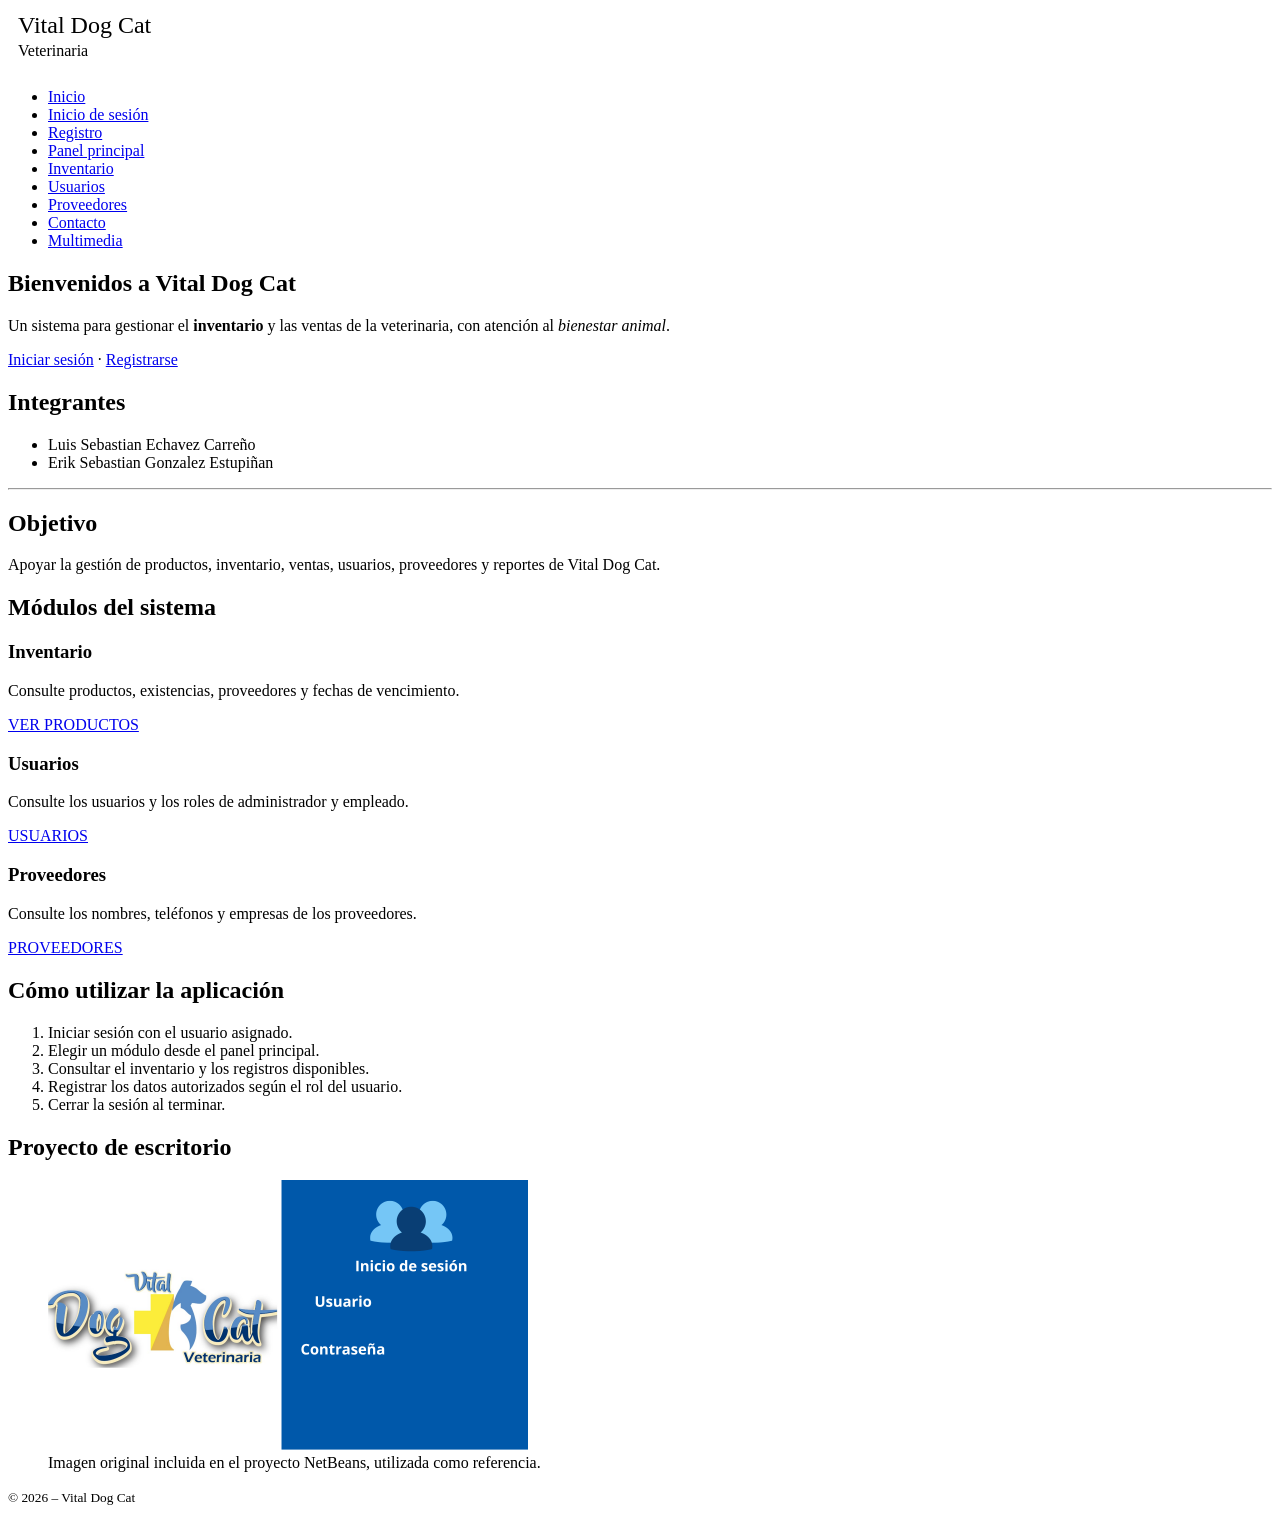
==== frontend/index.html @ f1f75555 "Maqueta las pantallas HTML de Vital Dog Cat" ====
<!DOCTYPE html>
<html lang="es">
  <head>
    <meta charset="UTF-8">
    <meta name="viewport" content="width=device-width, initial-scale=1.0">
    <title>Inicio | Vital Dog Cat</title>
  </head>
  <body>
    <!-- Encabezado y navegación principal -->
    <header id="encabezado" class="encabezado">
      <a href="index.html"><img src="img/logo.svg" alt="Vital Dog Cat: volver al inicio" width="240" height="60"></a>
      <nav aria-label="Navegación principal">
        <ul>
          <li><a href="index.html" aria-current="page">Inicio</a></li>
          <li><a href="login.html">Inicio de sesión</a></li>
          <li><a href="registro.html">Registro</a></li>
          <li><a href="admin.html">Panel principal</a></li>
          <li><a href="inventario.html">Inventario</a></li>
          <li><a href="usuarios.html">Usuarios</a></li>
          <li><a href="proveedores.html">Proveedores</a></li>
          <li><a href="contacto.html">Contacto</a></li>
          <li><a href="multimedia.html">Multimedia</a></li>
        </ul>
      </nav>
    </header>
    <!-- Contenido principal -->
    <main id="contenido" class="contenido">
      <section id="bienvenida" class="seccion-bienvenida">
        <h1>Bienvenidos a Vital Dog Cat</h1>
        <p>Un sistema para gestionar el <strong>inventario</strong> y las ventas de la veterinaria, con atención al <em>bienestar animal</em>.</p>
        <p><a href="login.html">Iniciar sesión</a> · <a href="registro.html">Registrarse</a></p>
      </section>
      <!-- Presentación del equipo -->
      <section id="integrantes" class="seccion-equipo">
        <h2>Integrantes</h2>
        <ul>
          <li>Luis Sebastian Echavez Carreño</li>
          <li>Erik Sebastian Gonzalez Estupiñan</li>
        </ul>
      </section>
      <hr>
      <section id="objetivo" class="seccion-objetivo">
        <h2>Objetivo</h2>
        <p>Apoyar la gestión de productos, inventario, ventas, usuarios, proveedores y reportes de Vital Dog Cat.</p>
      </section>
      <!-- Tres módulos con la misma estructura -->
      <section id="modulos" class="seccion-modulos">
        <h2>Módulos del sistema</h2>
        <article class="tarjeta-modulo">
          <h3>Inventario</h3>
          <p>Consulte productos, existencias, proveedores y fechas de vencimiento.</p>
          <a href="inventario.html">VER PRODUCTOS</a>
        </article>
        <article class="tarjeta-modulo">
          <h3>Usuarios</h3>
          <p>Consulte los usuarios y los roles de administrador y empleado.</p>
          <a href="usuarios.html">USUARIOS</a>
        </article>
        <article class="tarjeta-modulo">
          <h3>Proveedores</h3>
          <p>Consulte los nombres, teléfonos y empresas de los proveedores.</p>
          <a href="proveedores.html">PROVEEDORES</a>
        </article>
      </section>
      <section id="pasos" class="seccion-pasos">
        <h2>Cómo utilizar la aplicación</h2>
        <ol>
          <li>Iniciar sesión con el usuario asignado.</li>
          <li>Elegir un módulo desde el panel principal.</li>
          <li>Consultar el inventario y los registros disponibles.</li>
          <li>Registrar los datos autorizados según el rol del usuario.</li>
          <li>Cerrar la sesión al terminar.</li>
        </ol>
      </section>
      <section id="referencia" class="seccion-referencia">
        <h2>Proyecto de escritorio</h2>
        <figure>
          <img src="img/referencia-login.png" alt="Diseño original del inicio de sesión: logo de Vital Dog Cat a la izquierda y etiquetas de usuario y contraseña a la derecha" width="480" height="270">
          <figcaption>Imagen original incluida en el proyecto NetBeans, utilizada como referencia.</figcaption>
        </figure>
      </section>
    </main>
    <!-- Pie de página -->
    <footer class="pie-pagina">
      <p><small>&copy; 2026 – Vital Dog Cat</small></p>
    </footer>
  </body>
</html>
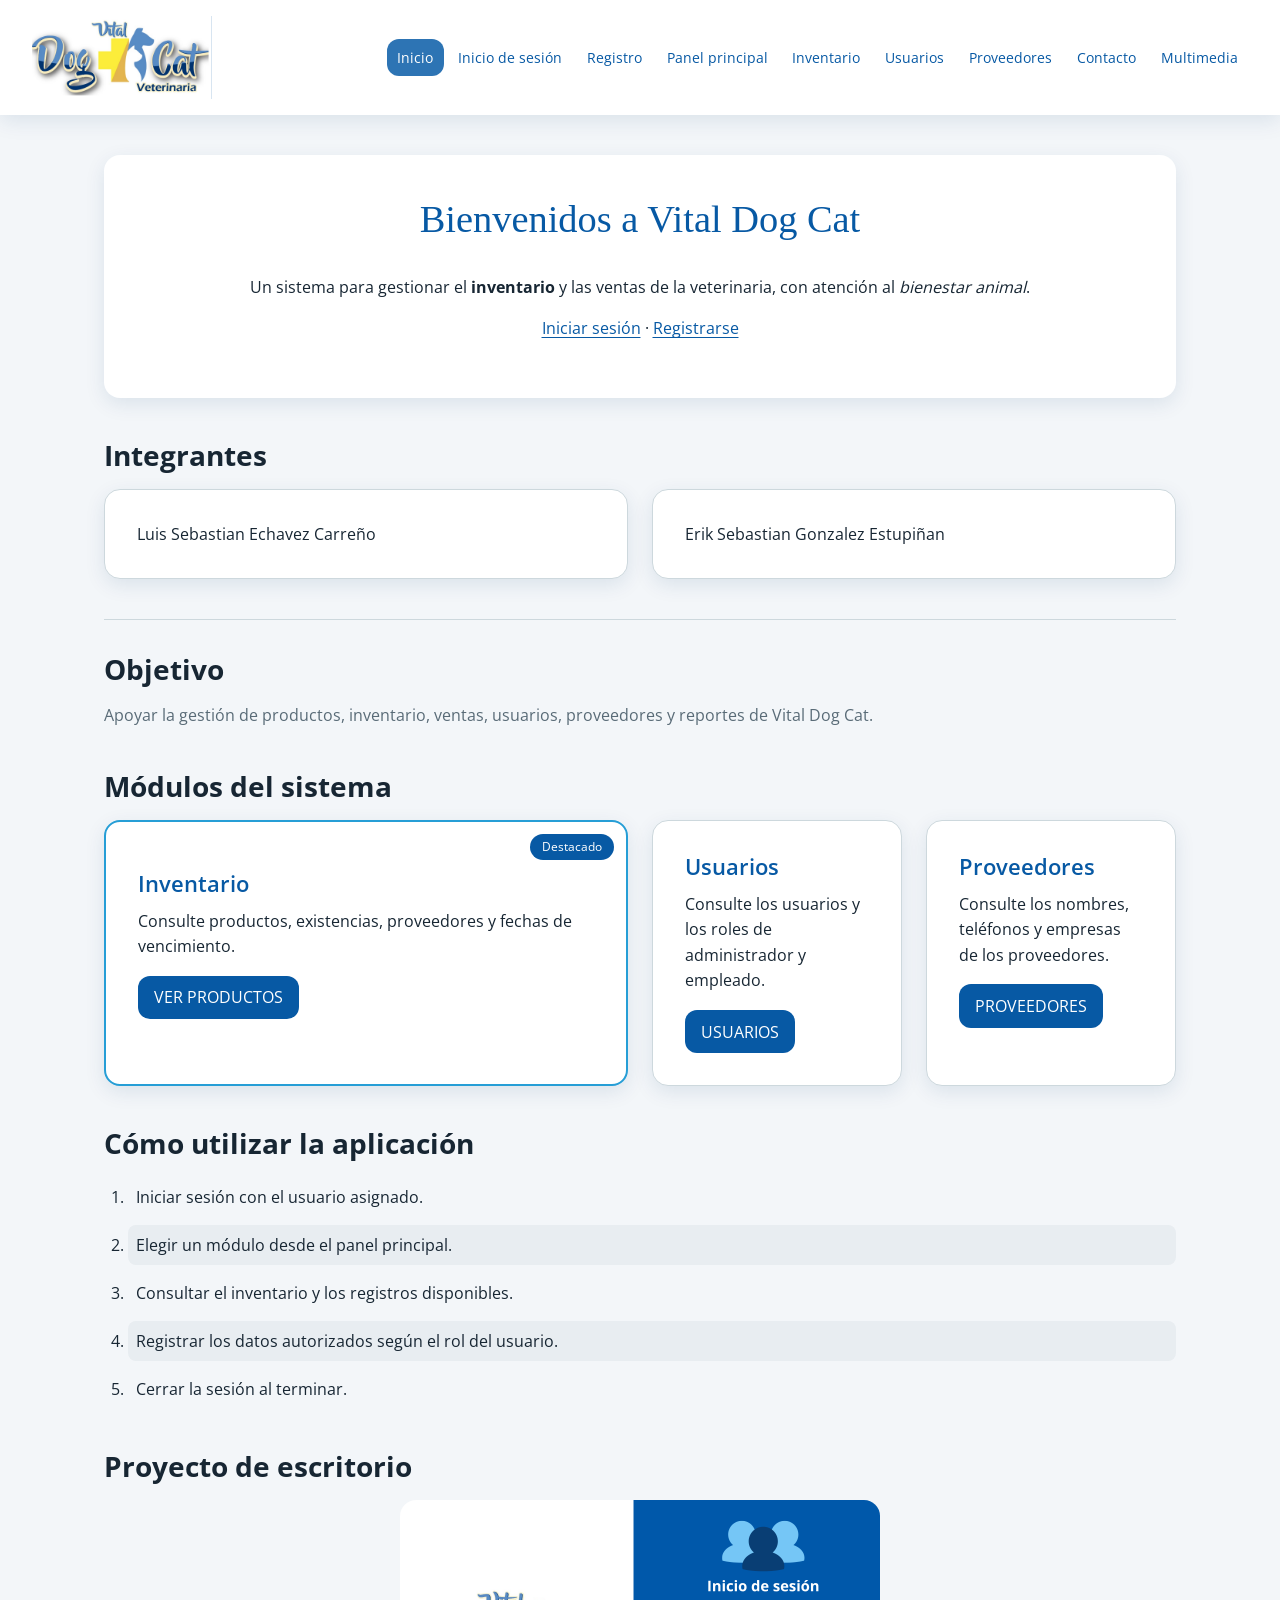
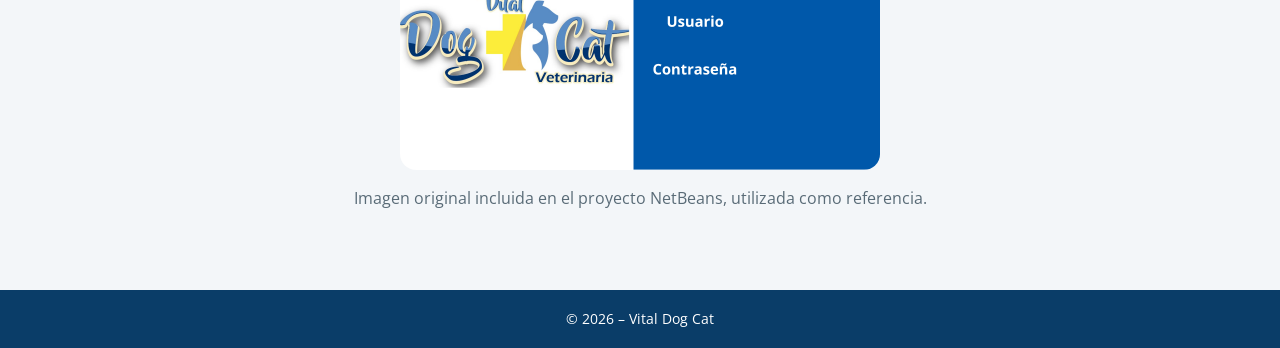
==== commit b85e06a0: "Aplica los estilos CSS del prototipo y los ejercicios de la guía" ====
--- a/frontend/index.html
+++ b/frontend/index.html
@@ -4,8 +4,12 @@
     <meta charset="UTF-8">
     <meta name="viewport" content="width=device-width, initial-scale=1.0">
     <title>Inicio | Vital Dog Cat</title>
+    <link rel="preconnect" href="https://fonts.googleapis.com">
+    <link rel="preconnect" href="https://fonts.gstatic.com" crossorigin>
+    <link rel="stylesheet" href="https://fonts.googleapis.com/css2?family=Open+Sans:wght@400;600;700&amp;display=swap">
+    <link rel="stylesheet" href="css/estilos.css">
   </head>
-  <body>
+  <body class="pagina pagina-publica">
     <!-- Encabezado y navegación principal -->
     <header id="encabezado" class="encabezado">
       <a href="index.html"><img src="img/logo.svg" alt="Vital Dog Cat: volver al inicio" width="240" height="60"></a>
@@ -33,9 +37,9 @@
       <!-- Presentación del equipo -->
       <section id="integrantes" class="seccion-equipo">
         <h2>Integrantes</h2>
-        <ul>
-          <li>Luis Sebastian Echavez Carreño</li>
-          <li>Erik Sebastian Gonzalez Estupiñan</li>
+        <ul class="lista-tarjetas">
+          <li class="tarjeta">Luis Sebastian Echavez Carreño</li>
+          <li class="tarjeta">Erik Sebastian Gonzalez Estupiñan</li>
         </ul>
       </section>
       <hr>
@@ -46,21 +50,24 @@
       <!-- Tres módulos con la misma estructura -->
       <section id="modulos" class="seccion-modulos">
         <h2>Módulos del sistema</h2>
-        <article class="tarjeta-modulo">
-          <h3>Inventario</h3>
-          <p>Consulte productos, existencias, proveedores y fechas de vencimiento.</p>
-          <a href="inventario.html">VER PRODUCTOS</a>
-        </article>
-        <article class="tarjeta-modulo">
-          <h3>Usuarios</h3>
-          <p>Consulte los usuarios y los roles de administrador y empleado.</p>
-          <a href="usuarios.html">USUARIOS</a>
-        </article>
-        <article class="tarjeta-modulo">
-          <h3>Proveedores</h3>
-          <p>Consulte los nombres, teléfonos y empresas de los proveedores.</p>
-          <a href="proveedores.html">PROVEEDORES</a>
-        </article>
+        <div class="galeria-modulos">
+          <article class="tarjeta tarjeta-modulo destacada">
+            <span class="insignia">Destacado</span>
+            <h3>Inventario</h3>
+            <p>Consulte productos, existencias, proveedores y fechas de vencimiento.</p>
+            <a href="inventario.html">VER PRODUCTOS</a>
+          </article>
+          <article class="tarjeta tarjeta-modulo">
+            <h3>Usuarios</h3>
+            <p>Consulte los usuarios y los roles de administrador y empleado.</p>
+            <a href="usuarios.html">USUARIOS</a>
+          </article>
+          <article class="tarjeta tarjeta-modulo">
+            <h3>Proveedores</h3>
+            <p>Consulte los nombres, teléfonos y empresas de los proveedores.</p>
+            <a href="proveedores.html">PROVEEDORES</a>
+          </article>
+        </div>
       </section>
       <section id="pasos" class="seccion-pasos">
         <h2>Cómo utilizar la aplicación</h2>
--- a/frontend/css/estilos.css
+++ b/frontend/css/estilos.css
@@ -0,0 +1,918 @@
+/* 1. RESET Y MODELO DE CAJA */
+*, *::before, *::after {
+  box-sizing: border-box;
+}
+* {
+  margin: 0;
+  padding: 0;
+}
+
+/* Open Sans: copia local de respaldo, distribuida bajo OFL. */
+@font-face {
+  font-family: "Open Sans Local";
+  src: url("../fonts/open-sans-latin-400-normal.woff2") format("woff2");
+  font-style: normal;
+  font-weight: 400;
+  font-display: swap;
+}
+@font-face {
+  font-family: "Open Sans Local";
+  src: url("../fonts/open-sans-latin-600-normal.woff2") format("woff2");
+  font-style: normal;
+  font-weight: 600;
+  font-display: swap;
+}
+@font-face {
+  font-family: "Open Sans Local";
+  src: url("../fonts/open-sans-latin-700-normal.woff2") format("woff2");
+  font-style: normal;
+  font-weight: 700;
+  font-display: swap;
+}
+
+/* 2. VARIABLES: tonos aproximados de las capturas del prototipo */
+:root {
+  --color-primario: #0759a4;
+  --color-secundario: #2aa6e6;
+  --color-menu: #0a3d68;
+  --color-activo: #2d74b4;
+  --color-texto: #172633;
+  --color-fondo: #f3f6f9;
+  --color-superficie: #ffffff;
+  --color-panel: #cdd8dd;
+  --color-campo: #eeeeec;
+  --color-borde: #269ed6;
+  --color-error: #d71920;
+  --color-exito: #207044;
+  --color-modal: #d9ddff;
+  --color-muted: #596b77;
+  --radio: 1rem;
+  --espacio: 1.5rem;
+  --sombra: 0 6px 20px rgb(10 61 104 / 10%);
+  --fuente-cuerpo: "Open Sans Local", "Open Sans", Arial, sans-serif;
+  --fuente-titulo: Georgia, "Times New Roman", serif;
+}
+
+/* 3. TIPOGRAFÍA, HERENCIA Y ELEMENTOS BASE */
+body {
+  background-color: var(--color-fondo);
+  color: var(--color-texto);
+  font-family: var(--fuente-cuerpo);
+  line-height: 1.5;
+}
+.pagina {
+  display: flex;
+  flex-direction: column;
+  min-height: 100vh;
+}
+h1, h2, h3 {
+  line-height: 1.25;
+}
+h1 {
+  font-family: var(--fuente-titulo);
+  font-size: clamp(1.75rem, 3vw, 2.75rem);
+  font-weight: 400;
+  text-align: center;
+  color: var(--color-primario);
+  margin-bottom: 2rem;
+}
+h2 {
+  font-size: 1.75rem;
+  font-weight: 700;
+  margin-bottom: 1rem;
+}
+h3 {
+  font-size: 1.35rem;
+  font-weight: 600;
+  margin-bottom: .75rem;
+}
+p {
+  font-size: 1rem;
+  font-weight: 400;
+  line-height: 1.6;
+  margin-bottom: 1rem;
+}
+small {
+  font-size: .875rem;
+}
+a {
+  color: var(--color-primario);
+  text-underline-offset: .2em;
+}
+a:hover {
+  color: var(--color-menu);
+}
+a:focus-visible, button:focus-visible, input:focus-visible,
+select:focus-visible, textarea:focus-visible {
+  outline: 3px solid var(--color-primario);
+  outline-offset: 4px;
+}
+img {
+  display: block;
+  max-width: 100%;
+  height: auto;
+}
+ul, ol {
+  padding-left: 1.5rem;
+}
+li {
+  margin-bottom: .5rem;
+}
+li:last-child {
+  margin-bottom: 0;
+}
+nav ul {
+  list-style: none;
+  padding: 0;
+}
+nav a {
+  display: inline-block;
+  text-decoration: none;
+  padding: .7rem 1rem;
+  border-radius: .75rem;
+}
+nav a:hover {
+  background-color: var(--color-panel);
+  color: var(--color-menu);
+}
+nav a[aria-current="page"] {
+  background-color: var(--color-activo);
+  color: var(--color-superficie);
+}
+.contenido {
+  width: min(1120px, 100%);
+  margin: 0 auto;
+  padding: 2.5rem var(--espacio);
+  flex: 1;
+  min-width: 0;
+}
+.contenido > section {
+  margin-bottom: 2.5rem;
+}
+.pie-pagina {
+  padding: 1rem var(--espacio);
+  background-color: var(--color-menu);
+  color: var(--color-superficie);
+  text-align: center;
+}
+.pie-pagina p {
+  margin: 0;
+}
+
+/* 4. ENCABEZADO STICKY Y FLEXBOX EN LAS PÁGINAS ACADÉMICAS */
+.encabezado {
+  position: sticky;
+  top: 0;
+  z-index: 20;
+  display: flex;
+  align-items: center;
+  justify-content: space-between;
+  gap: 1rem;
+  padding: 1rem 2rem;
+  background-color: var(--color-superficie);
+  color: var(--color-texto);
+  box-shadow: var(--sombra);
+}
+.encabezado > a {
+  flex: 0 0 180px;
+}
+.encabezado nav ul {
+  display: flex;
+  align-items: center;
+  justify-content: flex-end;
+  flex-wrap: wrap;
+  gap: .25rem;
+}
+.encabezado nav li {
+  margin: 0;
+}
+.pagina-publica .encabezado nav a {
+  padding: .5rem .65rem;
+  font-size: .875rem;
+}
+
+/* 5. TARJETAS: caja, insignia absolute y galería Grid */
+#bienvenida {
+  padding: 2.5rem;
+  border-radius: var(--radio);
+  background-color: var(--color-superficie);
+  box-shadow: var(--sombra);
+  text-align: center;
+}
+h2 + p {
+  color: var(--color-muted);
+}
+hr {
+  border: 0;
+  border-top: 1px solid var(--color-panel);
+  margin: 2rem 0;
+}
+.galeria-modulos {
+  display: grid;
+  grid-template-columns: repeat(auto-fit, minmax(250px, 1fr));
+  gap: var(--espacio);
+}
+.tarjeta {
+  position: relative;
+  padding: 2rem;
+  border: 1px solid var(--color-panel);
+  border-radius: var(--radio);
+  background-color: var(--color-superficie);
+  box-shadow: var(--sombra);
+}
+.tarjeta > h3 {
+  color: var(--color-primario);
+}
+.tarjeta.destacada {
+  grid-column: span 2;
+  border: 2px solid var(--color-borde);
+  padding-top: 3rem;
+}
+.insignia {
+  position: absolute;
+  top: .75rem;
+  right: .75rem;
+  padding: .25rem .75rem;
+  border-radius: 2rem;
+  background-color: var(--color-primario);
+  color: var(--color-superficie);
+  font-size: .75rem;
+}
+.tarjeta a {
+  display: inline-block;
+  padding: .6rem 1rem;
+  border-radius: .75rem;
+  background-color: var(--color-primario);
+  color: var(--color-superficie);
+  text-decoration: none;
+}
+.tarjeta a:hover {
+  background-color: var(--color-menu);
+}
+.seccion-pasos ol li:nth-child(even) {
+  background-color: #e8edf1;
+}
+.seccion-pasos li {
+  padding: .5rem;
+  border-radius: .5rem;
+}
+.seccion-equipo dd {
+  margin: 0 0 1rem 1rem;
+}
+figure img {
+  border-radius: var(--radio);
+  margin: 0 auto 1rem;
+}
+figcaption {
+  color: var(--color-muted);
+  text-align: center;
+}
+
+/* 6. PANEL: GRID CON ÁREAS Y MENÚ LATERAL FLEX */
+.pagina-sistema {
+  display: grid;
+  grid-template-columns: 240px minmax(0, 1fr);
+  grid-template-rows: auto 1fr auto;
+  grid-template-areas:
+    "encabezado encabezado"
+    "menu principal"
+    "menu pie";
+  background-color: var(--color-superficie);
+}
+.pagina-sistema > .encabezado {
+  grid-area: encabezado;
+  min-height: 96px;
+  justify-content: flex-end;
+  background-color: var(--color-primario);
+  color: var(--color-superficie);
+  box-shadow: none;
+}
+.pagina-sistema .encabezado p {
+  margin: 0;
+  font-family: var(--fuente-titulo);
+  font-size: clamp(1.25rem, 3vw, 2rem);
+}
+.menu-lateral {
+  grid-area: menu;
+  background-color: var(--color-menu);
+  padding: 2rem .5rem;
+}
+.menu {
+  position: sticky;
+  top: 120px;
+  display: flex;
+  flex-direction: column;
+  gap: 1rem;
+}
+.menu li {
+  margin: 0;
+}
+.menu a {
+  display: flex;
+  align-items: center;
+  gap: 1rem;
+  min-height: 60px;
+  width: 100%;
+  color: var(--color-superficie);
+  font-size: 1.15rem;
+  font-weight: 700;
+}
+.menu a:hover {
+  background-color: var(--color-activo);
+  color: var(--color-superficie);
+}
+.icono-menu {
+  width: 40px;
+  flex-shrink: 0;
+  text-align: center;
+  font-size: 2rem;
+  line-height: 1;
+}
+.menu li:nth-last-child(-n+2) .icono-menu {
+  color: #ff5b61;
+}
+.pagina-sistema > .contenido {
+  grid-area: principal;
+  position: relative;
+  padding: 2.5rem clamp(1.25rem, 6vw, 6rem);
+}
+.pagina-sistema h1 {
+  color: #111111;
+}
+.pagina-sistema > .pie-pagina {
+  grid-area: pie;
+  background-color: var(--color-superficie);
+  color: var(--color-muted);
+}
+.funciones ul {
+  display: grid;
+  grid-template-columns: repeat(2, minmax(0, 1fr));
+  gap: 1.25rem 3rem;
+  max-width: 680px;
+  margin: 0 auto;
+}
+.funciones li {
+  margin: 0;
+}
+.funciones a {
+  display: flex;
+  align-items: center;
+  justify-content: center;
+  min-height: 125px;
+  width: 100%;
+  padding: 1.5rem;
+  background-color: var(--color-secundario);
+  color: #062a45;
+  font-size: 1.5rem;
+  font-weight: 700;
+  text-align: center;
+}
+.funciones li:nth-child(2) a, .funciones li:nth-child(3) a {
+  background-color: var(--color-primario);
+  color: var(--color-superficie);
+}
+.funciones a:hover {
+  background-color: var(--color-menu);
+  color: var(--color-superficie);
+}
+.resumen-inventario {
+  margin: 2rem auto;
+  padding: 1.5rem;
+  border-radius: var(--radio);
+  background-color: var(--color-panel);
+}
+.resumen-inventario h2 {
+  font-size: 1rem;
+  text-align: center;
+  margin-bottom: 1.25rem;
+}
+.resumen-inventario dl {
+  display: grid;
+  grid-template-columns: repeat(3, minmax(0, 1fr));
+  gap: .5rem 1rem;
+  text-align: center;
+  font-weight: 700;
+}
+.resumen-inventario dt {
+  grid-row: 1;
+}
+.resumen-inventario dd {
+  grid-row: 2;
+}
+.boton-volver {
+  position: fixed;
+  bottom: 1.25rem;
+  right: 1.25rem;
+  z-index: 30;
+  display: flex;
+  align-items: center;
+  justify-content: center;
+  width: 48px;
+  height: 48px;
+  border: 3px double var(--color-superficie);
+  border-radius: 50%;
+  background-color: var(--color-menu);
+  color: var(--color-superficie);
+  text-decoration: none;
+  font-size: 2rem;
+}
+.boton-volver:hover {
+  background-color: var(--color-primario);
+  color: var(--color-superficie);
+}
+
+/* 7. TABLAS Y ACCIONES */
+.seccion-listado {
+  padding: 2rem;
+  background-color: var(--color-panel);
+  border-radius: 2rem;
+  overflow-x: auto;
+}
+table {
+  border-collapse: separate;
+  border-spacing: 0 .35rem;
+  width: 100%;
+  margin-bottom: 1.5rem;
+}
+caption {
+  text-align: left;
+  color: var(--color-muted);
+  font-size: .875rem;
+  margin-bottom: .5rem;
+}
+th, td {
+  padding: .8rem 1rem;
+  text-align: left;
+}
+th {
+  background-color: #c3c7c5;
+  color: #111111;
+  font-weight: 700;
+}
+tbody tr {
+  background-color: #e4e6e4;
+}
+tbody tr:nth-child(even) {
+  background-color: #d4d8d7;
+}
+th:first-child, td:first-child {
+  border-radius: 1rem 0 0 1rem;
+}
+th:last-child, td:last-child {
+  border-radius: 0 1rem 1rem 0;
+}
+td a, td button {
+  display: inline-block;
+  border: 2px solid var(--color-borde);
+  border-radius: .6rem;
+  padding: .25rem 1rem;
+  margin: .2rem;
+  background-color: var(--color-superficie);
+  color: var(--color-texto);
+  text-decoration: none;
+  font: inherit;
+  font-weight: 700;
+}
+
+/* 8. FORMULARIOS: CAJAS, FOCUS, BOTONES INLINE-BLOCK */
+form {
+  max-width: 640px;
+  margin: 0 auto;
+}
+fieldset {
+  min-width: 0;
+  border: 0;
+  padding: 0;
+}
+legend {
+  color: var(--color-muted);
+  font-size: .875rem;
+  margin-bottom: 1.25rem;
+}
+label {
+  display: block;
+  margin-bottom: .5rem;
+  font-weight: 600;
+}
+input, select, textarea {
+  width: 100%;
+  min-height: 54px;
+  border: 2px solid var(--color-borde);
+  border-radius: .75rem;
+  padding: .8rem 1rem;
+  background-color: var(--color-campo);
+  color: var(--color-texto);
+  font: inherit;
+}
+input::placeholder, textarea::placeholder {
+  color: var(--color-muted);
+}
+input:focus, select:focus, textarea:focus {
+  border-color: var(--color-primario);
+  background-color: var(--color-superficie);
+}
+input[type="radio"], input[type="checkbox"] {
+  width: 1.25rem;
+  min-height: 1.25rem;
+  accent-color: var(--color-primario);
+  vertical-align: middle;
+}
+input[type="radio"] + label, input[type="checkbox"] + label {
+  display: inline-block;
+  margin: .5rem 1rem .5rem .4rem;
+}
+button, .boton {
+  cursor: pointer;
+}
+.boton {
+  display: inline-block;
+  border: 0;
+  border-radius: .75rem;
+  padding: .85rem 1.5rem;
+  background-color: var(--color-secundario);
+  color: #062a45;
+  font: inherit;
+  font-weight: 700;
+  letter-spacing: .025em;
+  text-align: center;
+  text-transform: uppercase;
+  text-decoration: none;
+}
+.boton:hover {
+  background-color: var(--color-primario);
+  color: var(--color-superficie);
+}
+.boton:active {
+  transform: translateY(1px);
+}
+.boton-secundario {
+  background-color: var(--color-panel);
+}
+button:disabled {
+  cursor: not-allowed;
+  opacity: .6;
+}
+.pagina-sistema form .boton {
+  width: 100%;
+  margin-top: 1rem;
+  min-height: 64px;
+  font-size: 1.25rem;
+}
+.seccion-formulario {
+  padding: 2rem;
+  border-radius: var(--radio);
+  background-color: var(--color-superficie);
+}
+.seccion-formulario > h2 {
+  font-size: 1.25rem;
+}
+
+/* 9. LOGIN: DOS COLUMNAS, COLORES E IDENTIDAD DEL PROTOTIPO */
+.pagina-login {
+  display: grid;
+  grid-template-columns: minmax(0, 1fr) minmax(0, 1.05fr);
+  grid-template-rows: 1fr auto;
+  grid-template-areas: "marca acceso" "pie pie";
+  background-color: var(--color-superficie);
+}
+.pagina-login .encabezado {
+  grid-area: marca;
+  position: relative;
+  display: flex;
+  flex-direction: column;
+  justify-content: center;
+  padding: 3rem 1rem;
+  box-shadow: none;
+}
+.pagina-login .encabezado > a {
+  flex: 0 1 auto;
+  width: 100%;
+}
+.pagina-login .encabezado img {
+  width: 100%;
+}
+.pagina-login .contenido {
+  grid-area: acceso;
+  display: flex;
+  align-items: center;
+  justify-content: center;
+  padding: 2rem;
+  width: 100%;
+  background-color: var(--color-primario);
+  color: var(--color-superficie);
+}
+.pagina-login .seccion-formulario {
+  width: min(560px, 100%);
+  margin: 0;
+  padding: 0;
+  background-color: transparent;
+}
+.icono-acceso {
+  display: block;
+  width: 190px;
+  height: auto;
+  margin: 0 auto 1.5rem;
+}
+.personas-fondo {
+  fill: #77c8ef;
+}
+.persona-frente {
+  fill: var(--color-menu);
+}
+.pagina-login h1 {
+  font-family: var(--fuente-cuerpo);
+  font-size: 2.4rem;
+  font-weight: 700;
+  color: var(--color-superficie);
+}
+.pagina-login legend {
+  color: #dcefff;
+}
+.pagina-login form p:not(:last-child) {
+  margin-bottom: 1.75rem;
+}
+.pagina-login label {
+  font-size: 1.3rem;
+}
+.pagina-login input {
+  background-color: var(--color-superficie);
+  border-color: var(--color-superficie);
+  border-radius: 3rem;
+}
+.pagina-login .boton {
+  display: block;
+  width: 80%;
+  margin: 2rem auto 0;
+  border-radius: 3rem;
+  background-color: #77c8ef;
+  color: #072e4a;
+  font-size: 1.5rem;
+  text-transform: none;
+}
+.pagina-login .pie-pagina {
+  grid-area: pie;
+}
+
+/* 10. FORMULARIO SUPERPUESTO: RELATIVE + ABSOLUTE */
+.pagina-alta-usuario .contenido {
+  min-height: 650px;
+}
+.panel-superpuesto {
+  position: absolute;
+  top: 10rem;
+  left: 8%;
+  right: 8%;
+  z-index: 10;
+  padding: 2.5rem;
+  border: 2px solid #111111;
+  border-radius: 2rem;
+  background-color: var(--color-modal);
+  box-shadow: var(--sombra);
+}
+.panel-superpuesto form {
+  max-width: none;
+}
+.panel-superpuesto input, .panel-superpuesto select {
+  border: 2px solid #111111;
+  border-radius: 3rem;
+  background-color: var(--color-superficie);
+}
+.panel-superpuesto .boton {
+  display: block;
+  width: auto;
+  min-width: 180px;
+  margin: 1.5rem auto 0;
+  border-radius: 3rem;
+}
+.cierre-panel {
+  position: absolute;
+  top: .75rem;
+  right: .75rem;
+  margin: 0;
+}
+.cierre-panel a {
+  display: flex;
+  align-items: center;
+  justify-content: center;
+  width: 42px;
+  height: 42px;
+  border-radius: 50%;
+  background-color: var(--color-error);
+  color: var(--color-superficie);
+  text-decoration: none;
+  font-size: 2rem;
+}
+
+/* 11. MULTIMEDIA Y AJUSTES PARA PANTALLAS PEQUEÑAS */
+iframe {
+  display: block;
+  max-width: 100%;
+  border: 0;
+  border-radius: var(--radio);
+}
+.seccion-video, .seccion-mapa {
+  padding: 1.5rem;
+  background-color: var(--color-superficie);
+  border-radius: var(--radio);
+}
+@media (max-width: 900px) {
+  .pagina-publica .encabezado {
+    flex-direction: column;
+  }
+  .encabezado > a {
+    flex-basis: auto;
+  }
+  .encabezado nav ul {
+    justify-content: center;
+  }
+  .pagina-sistema {
+    grid-template-columns: 185px minmax(0, 1fr);
+  }
+  .menu a {
+    gap: .5rem;
+    padding: .6rem;
+    font-size: .9rem;
+  }
+  .icono-menu {
+    width: 28px;
+  }
+  .funciones ul {
+    gap: 1rem;
+  }
+  .funciones a {
+    font-size: 1rem;
+  }
+  .seccion-listado {
+    padding: 1rem;
+  }
+}
+@media (max-width: 600px) {
+  .encabezado {
+    padding: .75rem;
+  }
+  .contenido {
+    padding: 1.5rem 1rem;
+  }
+  #bienvenida {
+    padding: 1.5rem;
+  }
+  .galeria-modulos {
+    grid-template-columns: minmax(0, 1fr);
+  }
+  .tarjeta.destacada {
+    grid-column: auto;
+  }
+  .pagina-sistema {
+    grid-template-columns: minmax(0, 1fr);
+    grid-template-areas: "encabezado" "menu" "principal" "pie";
+    grid-template-rows: auto auto 1fr auto;
+  }
+  .pagina-sistema .encabezado {
+    min-height: 64px;
+  }
+  .menu-lateral {
+    padding: .5rem;
+  }
+  .menu {
+    position: static;
+    flex-direction: row;
+    flex-wrap: wrap;
+    gap: .25rem;
+  }
+  .menu a {
+    width: auto;
+    min-height: 44px;
+    font-size: .75rem;
+  }
+  .icono-menu {
+    font-size: 1.3rem;
+    width: 20px;
+  }
+  .pagina-sistema > .contenido {
+    padding: 1.5rem 1rem;
+  }
+  .funciones ul {
+    grid-template-columns: minmax(0, 1fr);
+  }
+  .funciones a {
+    min-height: 80px;
+  }
+  .resumen-inventario dl {
+    grid-template-columns: minmax(0, 1fr);
+    gap: .5rem;
+  }
+  .resumen-inventario dt, .resumen-inventario dd {
+    grid-row: auto;
+  }
+  .resumen-inventario dd {
+    margin-bottom: 1rem;
+  }
+  .pagina-login {
+    grid-template-columns: minmax(0, 1fr);
+    grid-template-areas: "marca" "acceso" "pie";
+    grid-template-rows: auto 1fr auto;
+  }
+  .pagina-login .encabezado {
+    padding: 1.5rem;
+  }
+  .pagina-login .encabezado > a {
+    max-width: 280px;
+  }
+  .pagina-login .contenido {
+    padding: 2rem 1rem;
+  }
+  .pagina-login h1 {
+    font-size: 1.8rem;
+  }
+  .icono-acceso {
+    width: 140px;
+  }
+  .seccion-formulario {
+    padding: 1rem;
+  }
+  .pagina-alta-usuario .contenido {
+    min-height: 0;
+  }
+  .panel-superpuesto {
+    position: relative;
+    top: auto;
+    left: auto;
+    right: auto;
+    padding: 3rem 1rem 1rem;
+  }
+}
+
+/* Flexbox: tarjetas de integrantes con salto de línea. */
+.lista-tarjetas {
+  display: flex;
+  flex-wrap: wrap;
+  gap: var(--espacio);
+  padding: 0;
+  list-style: none;
+}
+.lista-tarjetas .tarjeta {
+  flex: 1 1 280px;
+  margin: 0;
+}
+
+/* Estados activos e iconos vectoriales del menú. */
+nav a[aria-current="page"]:hover {
+  background-color: var(--color-menu);
+  color: var(--color-superficie);
+}
+.menu a[aria-current="page"]:hover {
+  background-color: var(--color-primario);
+}
+.icono-menu svg {
+  display: block;
+  width: 100%;
+  height: auto;
+  fill: currentColor;
+}
+.trazo-icono {
+  fill: none;
+  stroke: var(--color-menu);
+  stroke-width: 2;
+}
+
+/* Dos columnas en las altas, como en las capturas. */
+.pagina-producto fieldset, .pagina-venta fieldset {
+  display: grid;
+  grid-template-columns: repeat(2, minmax(0, 1fr));
+  gap: 1rem;
+}
+.pagina-producto fieldset legend, .pagina-venta fieldset legend,
+.pagina-producto fieldset > p:first-of-type,
+.pagina-venta fieldset > p:nth-of-type(-n+2) {
+  grid-column: 1 / -1;
+}
+.pagina-producto fieldset p, .pagina-venta fieldset p {
+  margin: 0;
+}
+.panel-superpuesto h2, .panel-superpuesto legend, .panel-superpuesto label {
+  position: absolute;
+  width: 1px;
+  height: 1px;
+  padding: 0;
+  overflow: hidden;
+  clip-path: inset(50%);
+  white-space: nowrap;
+}
+.panel-superpuesto form fieldset p {
+  margin: 1.25rem 0 2rem;
+}
+.panel-superpuesto input::placeholder {
+  text-align: center;
+  font-style: italic;
+}
+.pagina-sistema .panel-superpuesto form .boton {
+  width: 14rem;
+  min-width: 0;
+  max-width: 100%;
+  min-height: 54px;
+}
+@media (max-width: 600px) {
+  .pagina-producto fieldset, .pagina-venta fieldset {
+    grid-template-columns: minmax(0, 1fr);
+  }
+}
